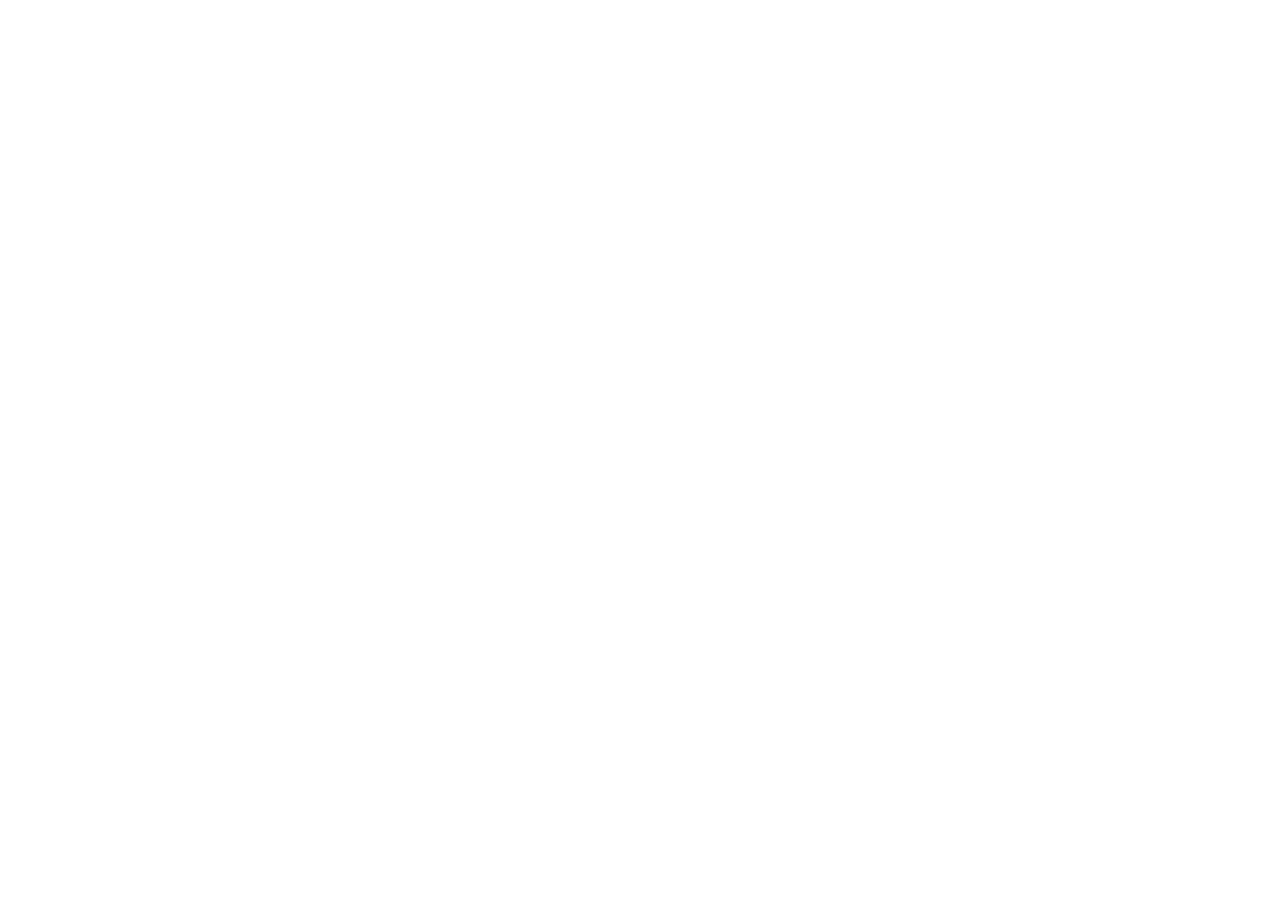
==== pages/game.html @ cdb49592 "first commit" ====
<!DOCTYPE html>
<html lang="pt-br">

<head>
    <meta charset="UTF-8">
    <meta name="viewport" content="width=device-width, initial-scale=1.0">
    <title>Memory Masters</title>
</head>

<body>

</body>

</html>
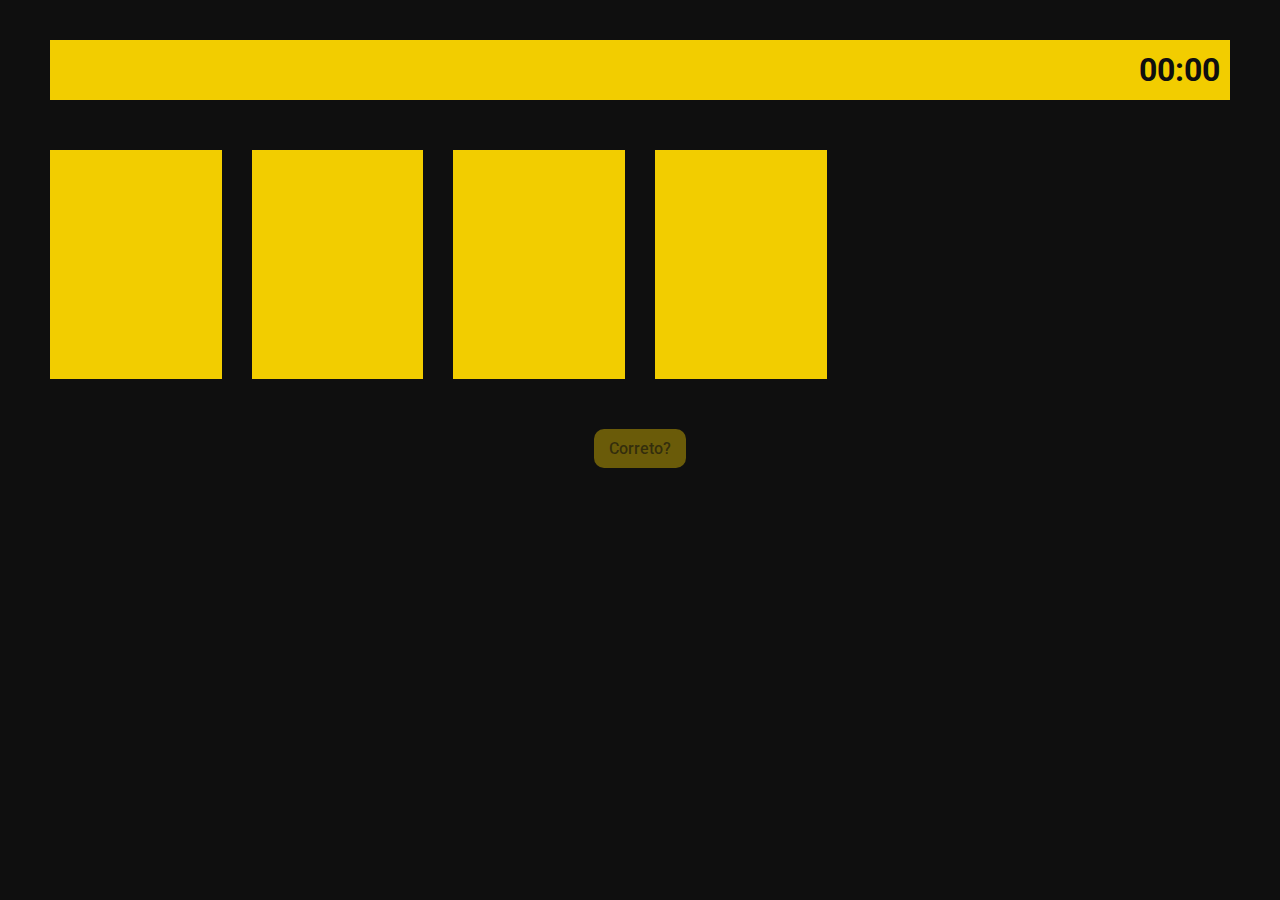
==== commit 8b34280a: "first commit" ====
--- a/pages/game.html
+++ b/pages/game.html
@@ -4,11 +4,60 @@
 <head>
     <meta charset="UTF-8">
     <meta name="viewport" content="width=device-width, initial-scale=1.0">
-    <title>Memory Masters</title>
+    <link rel="stylesheet" href="../assets/css/reset.css">
+    <link rel="stylesheet" href="../assets/css/game.css">
+    <title>Memory Masters - Início</title>
 </head>
 
 <body>
-
+    <div id="page-game">
+        <header>
+            <div class="player-name">
+                <h1 id="player-display">Player</h1>
+            </div>
+            <div class="timer-game">
+                <h1>00:00</h1>
+            </div>
+        </header>
+        <div class="content-game">
+            <div class="card" data-term="html5">
+                <div class="face front">
+                    <div class="face-reverse">
+                        <p>HTML5</p>
+                    </div>
+                </div>
+                <div class="face back"></div>
+            </div>
+            <div class="card" data-term="html5">
+                <div class="face front">
+                    <div class="face-reverse">
+                        <p>HTML5</p>
+                    </div>
+                </div>
+                <div class="face back"></div>
+            </div>
+            <div class="card" data-term="css">
+                <div class="face front">
+                    <div class="face-reverse">
+                        <p>CSS</p>
+                    </div>
+                </div>
+                <div class="face back"></div>
+            </div>
+            <div class="card" data-term="css">
+                <div class="face front">
+                    <div class="face-reverse">
+                        <p>CSS</p>
+                    </div>
+                </div>
+                <div class="face back"></div>
+            </div>
+        </div>
+        <div class="menu">
+            <button id="btn-correct" disabled>Correto?</button>
+        </div>
+    </div>
+    <script src="../assets/js/game.js"></script>
 </body>
 
 </html>--- a/assets/css/game.css
+++ b/assets/css/game.css
@@ -0,0 +1,96 @@
+body {
+    background-color: #0F0F0F;
+}
+
+#page-game {
+    max-width: 1200px;
+    height: 100vh;
+    margin: 0 auto;
+    padding: 40px 10px 10px 10px;
+}
+
+header {
+    height: 60px;
+    background-color: #F2CD00;
+    display: flex;
+    align-items: center;
+    justify-content: space-between;
+    padding: 10px;
+}
+
+.player-name h1,
+.timer-game h1 {
+    color: #0F0F0F;
+}
+
+.timer-game {}
+
+.content-game {
+    padding: 50px 0;
+    display: grid;
+    grid-template-columns: repeat(6, 1fr);
+    gap: 30px;
+}
+
+.card {
+    position: relative;
+    width: 100%;
+    aspect-ratio: 3/4;
+    border-radius: 10px;
+    transition: all 400ms ease-in-out;
+    transform-style: preserve-3d;
+}
+
+.face {
+    width: 100%;
+    height: 100%;
+    position: absolute;
+}
+
+.face-reverse {
+    transform: rotateY(180deg);
+}
+
+.front {
+    background-color: #FFF;
+    display: flex;
+    align-items: center;
+    justify-content: center;
+}
+
+.back {
+    background-color: #F2CD00;
+    backface-visibility: hidden;
+}
+
+.card.flipped {
+    transform: rotateY(180deg);
+}
+
+.card.disable .face {
+    background-color: rgba(255, 255, 255, 0.5);
+}
+
+.menu {
+    display: flex;
+    align-items: center;
+    justify-content: center;
+    gap: 30px;
+}
+
+button#btn-correct {
+    padding: 10px 15px;
+    border-radius: 10px;
+    border: 0;
+    font-size: 1rem;
+    color: #0F0F0F;
+    background-color: #F2CD00;
+    cursor: pointer;
+    font-weight: 500;
+}
+
+button#btn-correct:disabled {
+    background-color: rgb(242, 205, 0, 0.4);
+    color: rgb(15, 15, 15, .6);
+    cursor: default;
+}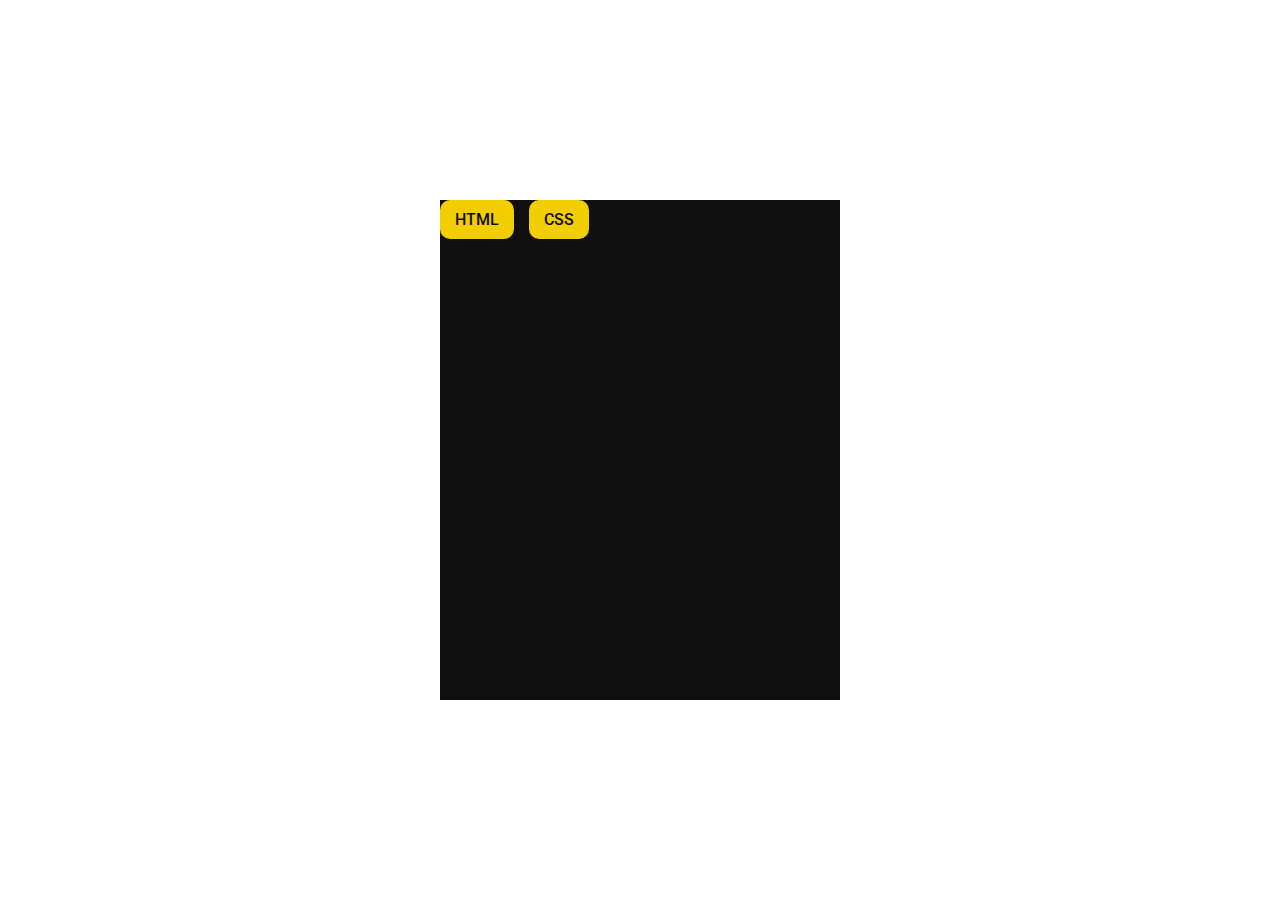
==== commit 8beff953: "first commit" ====
--- a/pages/game.html
+++ b/pages/game.html
@@ -10,53 +10,28 @@
 </head>
 
 <body>
+    <div class="modal-menu">
+        <div class="option-game">
+            <div class="options">
+                <button id="op1">HTML</button>
+                <button id="op2">CSS</button>
+            </div>
+        </div>
+    </div>
     <div id="page-game">
         <header>
             <div class="player-name">
                 <h1 id="player-display">Player</h1>
             </div>
-            <div class="timer-game">
-                <h1>00:00</h1>
-            </div>
         </header>
         <div class="content-game">
-            <div class="card" data-term="html5">
-                <div class="face front">
-                    <div class="face-reverse">
-                        <p>HTML5</p>
-                    </div>
-                </div>
-                <div class="face back"></div>
-            </div>
-            <div class="card" data-term="html5">
-                <div class="face front">
-                    <div class="face-reverse">
-                        <p>HTML5</p>
-                    </div>
-                </div>
-                <div class="face back"></div>
-            </div>
-            <div class="card" data-term="css">
-                <div class="face front">
-                    <div class="face-reverse">
-                        <p>CSS</p>
-                    </div>
-                </div>
-                <div class="face back"></div>
-            </div>
-            <div class="card" data-term="css">
-                <div class="face front">
-                    <div class="face-reverse">
-                        <p>CSS</p>
-                    </div>
-                </div>
-                <div class="face back"></div>
-            </div>
+            <!-- cards -->
         </div>
         <div class="menu">
             <button id="btn-correct" disabled>Correto?</button>
         </div>
     </div>
+    <script src="../assets/js/modelo.js"></script>
     <script src="../assets/js/game.js"></script>
 </body>
 
--- a/assets/css/game.css
+++ b/assets/css/game.css
@@ -1,5 +1,43 @@
 body {
+    /* background-color: #0F0F0F; */
+}
+
+.modal-menu {
+    position: absolute;
+    top: 0;
+    left: 0;
+    bottom: 0;
+    right: 0;
+    display: flex;
+    align-items: center;
+    justify-content: center;
+}
+
+.option-game {
+    width: 400px;
+    height: 500px;
     background-color: #0F0F0F;
+}
+
+.options {
+    display: flex;
+    gap: 15px;
+}
+
+.options button {
+    background-color: transparent;
+    border: 2px solid #0F0F0F;
+    transition: ease-in-out .3s;
+}
+
+.options button:hover {
+    background-color: #0F0F0F;
+    color: #F2CD00;
+}
+
+.options button.active {
+    background-color: #0F0F0F;
+    color: #F2CD00;
 }
 
 #page-game {
@@ -7,6 +45,7 @@
     height: 100vh;
     margin: 0 auto;
     padding: 40px 10px 10px 10px;
+    display: none;
 }
 
 header {
@@ -15,15 +54,13 @@
     display: flex;
     align-items: center;
     justify-content: space-between;
-    padding: 10px;
+    padding: 15px;
 }
 
 .player-name h1,
 .timer-game h1 {
     color: #0F0F0F;
 }
-
-.timer-game {}
 
 .content-game {
     padding: 50px 0;
@@ -39,6 +76,7 @@
     border-radius: 10px;
     transition: all 400ms ease-in-out;
     transform-style: preserve-3d;
+    box-shadow: rgba(0, 0, 0, 0.35) 0px 5px 15px;
 }
 
 .face {
@@ -56,11 +94,19 @@
     display: flex;
     align-items: center;
     justify-content: center;
+    border-radius: 10px;
 }
 
 .back {
     background-color: #F2CD00;
     backface-visibility: hidden;
+    border-radius: 10px;
+    display: grid;
+    place-items: center;
+}
+
+.back img {
+    width: 148px;
 }
 
 .card.flipped {
@@ -79,6 +125,11 @@
 }
 
 button#btn-correct {
+    display: none;
+}
+
+button#btn-correct,
+.options button {
     padding: 10px 15px;
     border-radius: 10px;
     border: 0;
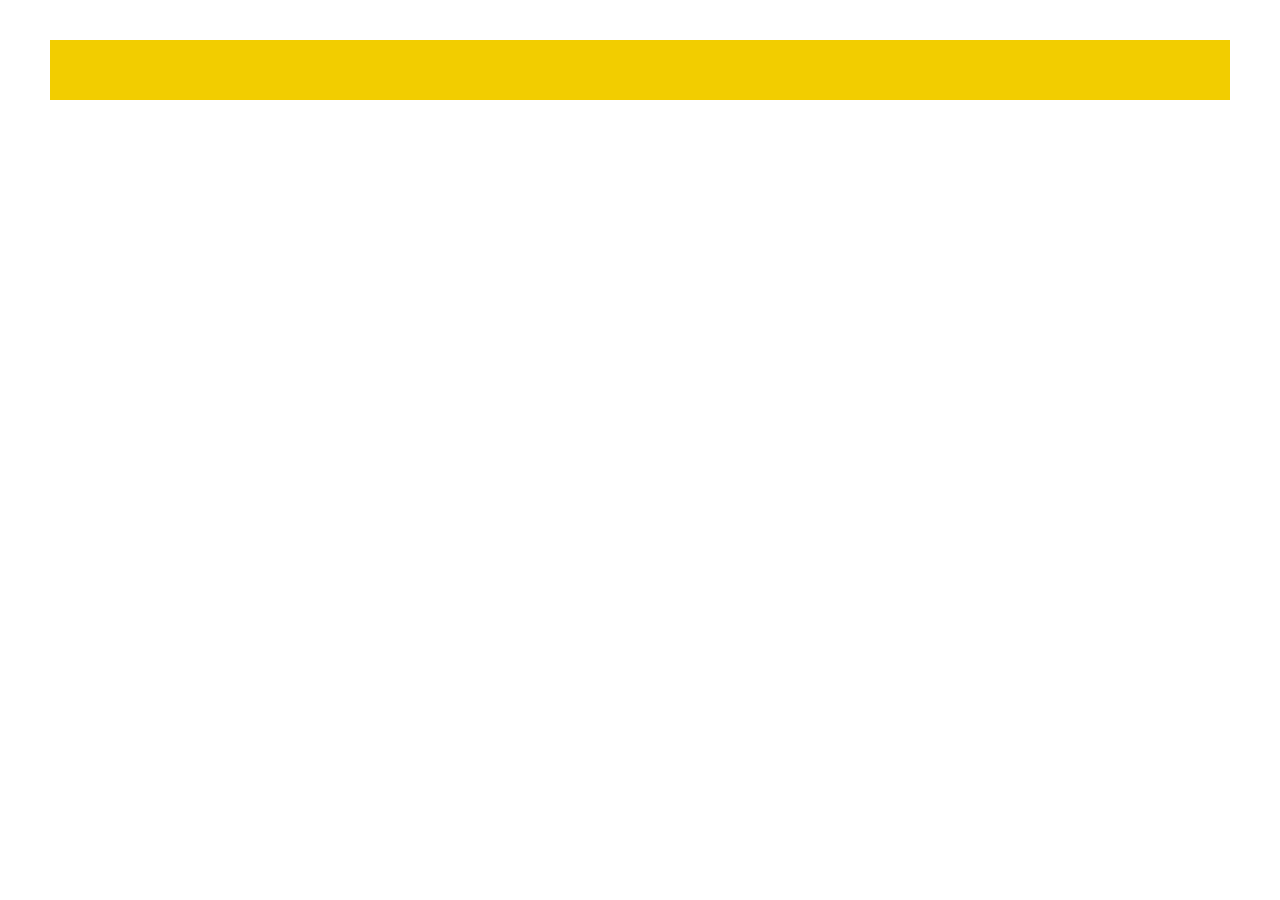
==== commit aab5c388: "new update" ====
--- a/pages/game.html
+++ b/pages/game.html
@@ -10,14 +10,6 @@
 </head>
 
 <body>
-    <div class="modal-menu">
-        <div class="option-game">
-            <div class="options">
-                <button id="op1">HTML</button>
-                <button id="op2">CSS</button>
-            </div>
-        </div>
-    </div>
     <div id="page-game">
         <header>
             <div class="player-name">
--- a/assets/css/game.css
+++ b/assets/css/game.css
@@ -1,51 +1,8 @@
-body {
-    /* background-color: #0F0F0F; */
-}
-
-.modal-menu {
-    position: absolute;
-    top: 0;
-    left: 0;
-    bottom: 0;
-    right: 0;
-    display: flex;
-    align-items: center;
-    justify-content: center;
-}
-
-.option-game {
-    width: 400px;
-    height: 500px;
-    background-color: #0F0F0F;
-}
-
-.options {
-    display: flex;
-    gap: 15px;
-}
-
-.options button {
-    background-color: transparent;
-    border: 2px solid #0F0F0F;
-    transition: ease-in-out .3s;
-}
-
-.options button:hover {
-    background-color: #0F0F0F;
-    color: #F2CD00;
-}
-
-.options button.active {
-    background-color: #0F0F0F;
-    color: #F2CD00;
-}
-
 #page-game {
     max-width: 1200px;
     height: 100vh;
     margin: 0 auto;
     padding: 40px 10px 10px 10px;
-    display: none;
 }
 
 header {
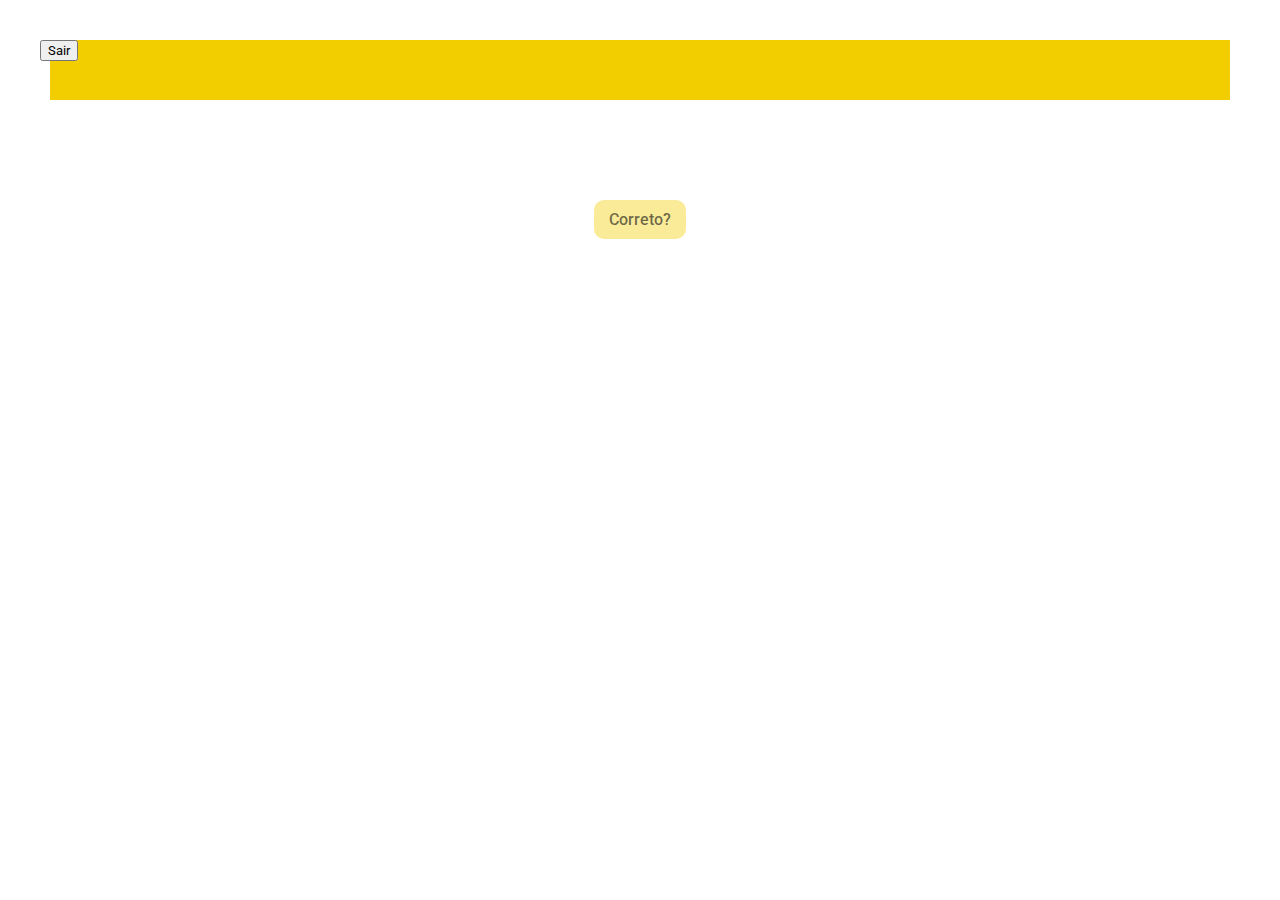
==== commit 2f4fb73a: "update" ====
--- a/pages/game.html
+++ b/pages/game.html
@@ -10,10 +10,16 @@
 </head>
 
 <body>
+    <div class="btn-exit">
+        <button id="btn-exit">Sair</button>
+    </div>
     <div id="page-game">
         <header>
             <div class="player-name">
                 <h1 id="player-display">Player</h1>
+            </div>
+            <div class="choice-game">
+                <h1 id="choice-display">Choice</h1>
             </div>
         </header>
         <div class="content-game">
--- a/assets/css/game.css
+++ b/assets/css/game.css
@@ -3,6 +3,12 @@
     height: 100vh;
     margin: 0 auto;
     padding: 40px 10px 10px 10px;
+}
+
+.btn-exit {
+    position: absolute;
+    top: 40px;
+    left: 40px;
 }
 
 header {
@@ -81,10 +87,6 @@
     gap: 30px;
 }
 
-button#btn-correct {
-    display: none;
-}
-
 button#btn-correct,
 .options button {
     padding: 10px 15px;
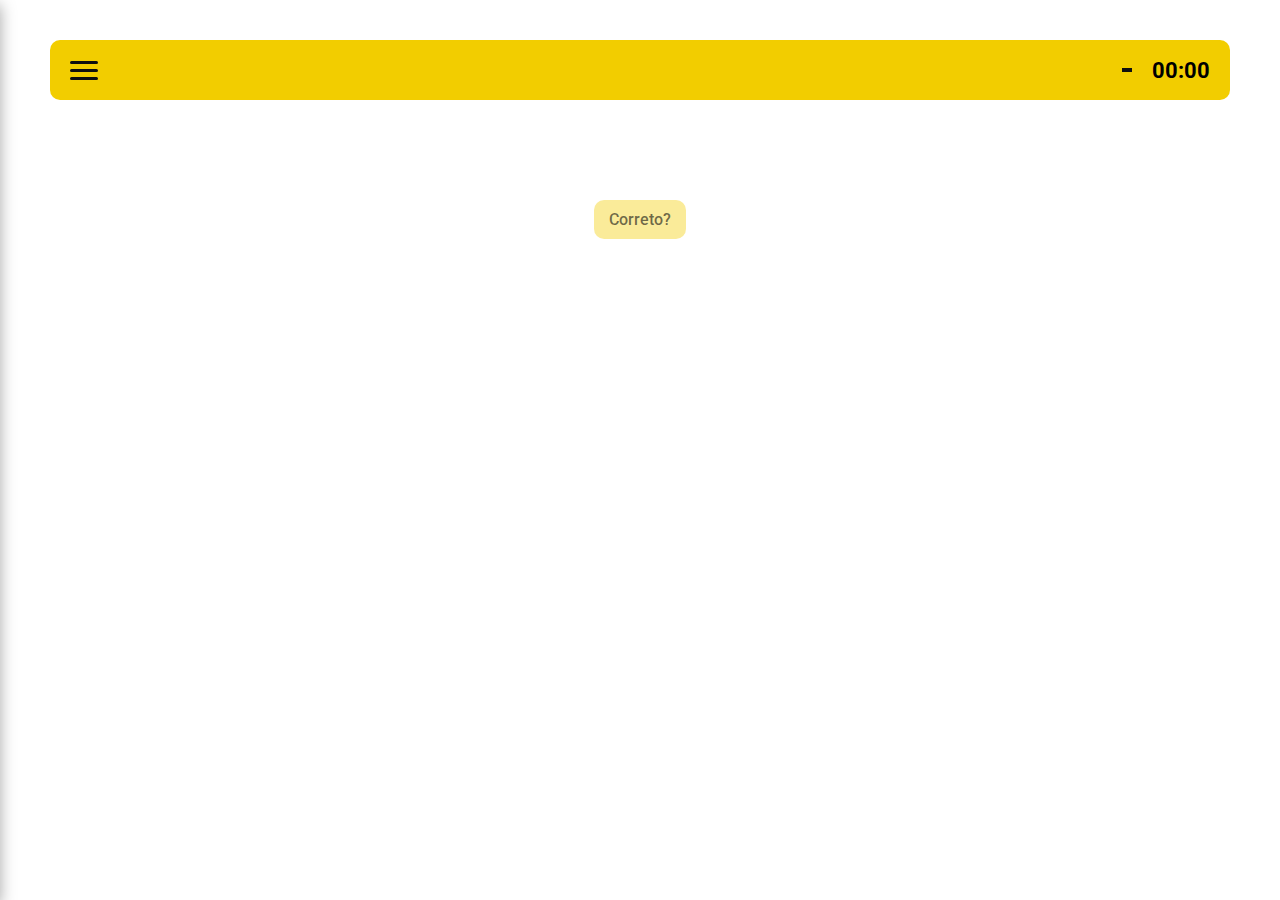
==== commit 06c0d44a: "update" ====
--- a/pages/game.html
+++ b/pages/game.html
@@ -10,16 +10,40 @@
 </head>
 
 <body>
-    <div class="btn-exit">
-        <button id="btn-exit">Sair</button>
-    </div>
+    <div class="modal"></div>
+    <aside id="aside-menu">
+        <div class="menu-topbar">
+            <h1>MENU</h1>
+            <button class="btn" id="btn-close-menu">X</button>
+        </div>
+        <div class="content-menu">
+            <div class="logotipo">
+                <img src="../assets/img/memory_masters_two.svg" alt="Memory Masters">
+            </div>
+            <div class="btn-reset">
+                <button class="btn" id="btn-reset">Resetar</button>
+            </div>
+            <div class="btn-exit">
+                <button class="btn" id="btn-exit">Sair</button>
+            </div>
+        </div>
+    </aside>
     <div id="page-game">
         <header>
-            <div class="player-name">
-                <h1 id="player-display">Player</h1>
+            <div class="game-menu">
+                <div class="hamburguer">
+                    <span class="bar"></span>
+                    <span class="bar"></span>
+                    <span class="bar"></span>
+                </div>
+                <div class="player-name">
+                    <h1 id="player-display">Player</h1>
+                </div>
             </div>
-            <div class="choice-game">
+            <div class="timer-and-choice">
                 <h1 id="choice-display">Choice</h1>
+                <span></span>
+                <h1 id="timer-display">00:00</h1>
             </div>
         </header>
         <div class="content-game">
--- a/assets/css/game.css
+++ b/assets/css/game.css
@@ -5,10 +5,92 @@
     padding: 40px 10px 10px 10px;
 }
 
-.btn-exit {
-    position: absolute;
-    top: 40px;
-    left: 40px;
+.modal {
+    position: absolute;
+    top: 0;
+    left: 0;
+    right: 0;
+    bottom: 0;
+    background-color: rgb(15, 15, 15, .6);
+    z-index: 9999;
+    transform: translateX(-100%);
+    transition: ease-in-out .2s;
+}
+
+aside {
+    position: absolute;
+    z-index: 99999;
+    width: 280px;
+    height: 100vh;
+    background-color: #F2CD00;
+    box-shadow: rgba(0, 0, 0, 0.35) 0px 5px 15px;
+    transform: translateX(-100%);
+    transition: ease-in-out .3s;
+}
+
+aside.active,
+.modal.active {
+    transform: translateX(0);
+}
+
+.content-menu {
+    position: relative;
+    height: 100%;
+    padding: 100px 40px;
+    display: flex;
+    flex-direction: column;
+    gap: 20px;
+}
+
+.menu-topbar {
+    position: absolute;
+    width: 100%;
+    display: flex;
+    align-items: center;
+    justify-content: space-between;
+    padding: 20px;
+    z-index: 99999;
+}
+
+.menu-topbar h1 {
+    margin: 0;
+}
+
+.logotipo {
+    display: grid;
+    place-items: center;
+    margin-bottom: 50px;
+}
+
+.btn {
+    height: 38px;
+    padding: 6px 12px;
+    border-radius: 10px;
+    border: 0;
+    font-size: 1rem;
+    color: #F2CD00;
+    background-color: #0F0F0F;
+    cursor: pointer;
+    font-weight: 500;
+    transition: ease-in-out .2s;
+}
+
+#btn-close-menu,
+#btn-reset {
+    background-color: transparent;
+    border: 2px solid #0F0F0F;
+    color: #0F0F0F;
+}
+
+#btn-close-menu:hover,
+#btn-reset:hover {
+    background-color: #0F0F0F;
+    color: #F2CD00;
+}
+
+#btn-exit,
+#btn-reset {
+    width: 100%;
 }
 
 header {
@@ -17,7 +99,58 @@
     display: flex;
     align-items: center;
     justify-content: space-between;
-    padding: 15px;
+    padding: 20px;
+    border-radius: 10px;
+}
+
+.game-menu {
+    display: flex;
+    align-items: center;
+    gap: 20px;
+}
+
+.hamburguer {
+    transition: all 900ms;
+    cursor: pointer;
+}
+
+.hamburguer.active .bar:nth-child(2) {
+    opacity: 0;
+}
+
+.hamburguer.active .bar:nth-child(1) {
+    transform: translateY(8px) rotate(45deg);
+}
+
+.hamburguer.active .bar:nth-child(3) {
+    transform: translateY(-8px) rotate(-45deg);
+}
+
+.bar {
+    display: block;
+    width: 28px;
+    height: 3px;
+    border-radius: 3px;
+    margin: 5px auto;
+    background-color: #0F0F0F;
+    transition: all 0.3s ease-in-out;
+}
+
+.timer-and-choice {
+    display: flex;
+    align-items: center;
+    gap: 20px;
+}
+
+.timer-and-choice h1,
+.player-name h1 {
+    font-size: 1.4rem;
+}
+
+.timer-and-choice span {
+    width: 10px;
+    height: 4px;
+    background-color: #0F0F0F;
 }
 
 .player-name h1,
@@ -77,7 +210,7 @@
 }
 
 .card.disable .face {
-    background-color: rgba(255, 255, 255, 0.5);
+    background-color: rgba(0, 0, 0, 0.3);
 }
 
 .menu {
@@ -87,8 +220,7 @@
     gap: 30px;
 }
 
-button#btn-correct,
-.options button {
+button#btn-correct {
     padding: 10px 15px;
     border-radius: 10px;
     border: 0;
